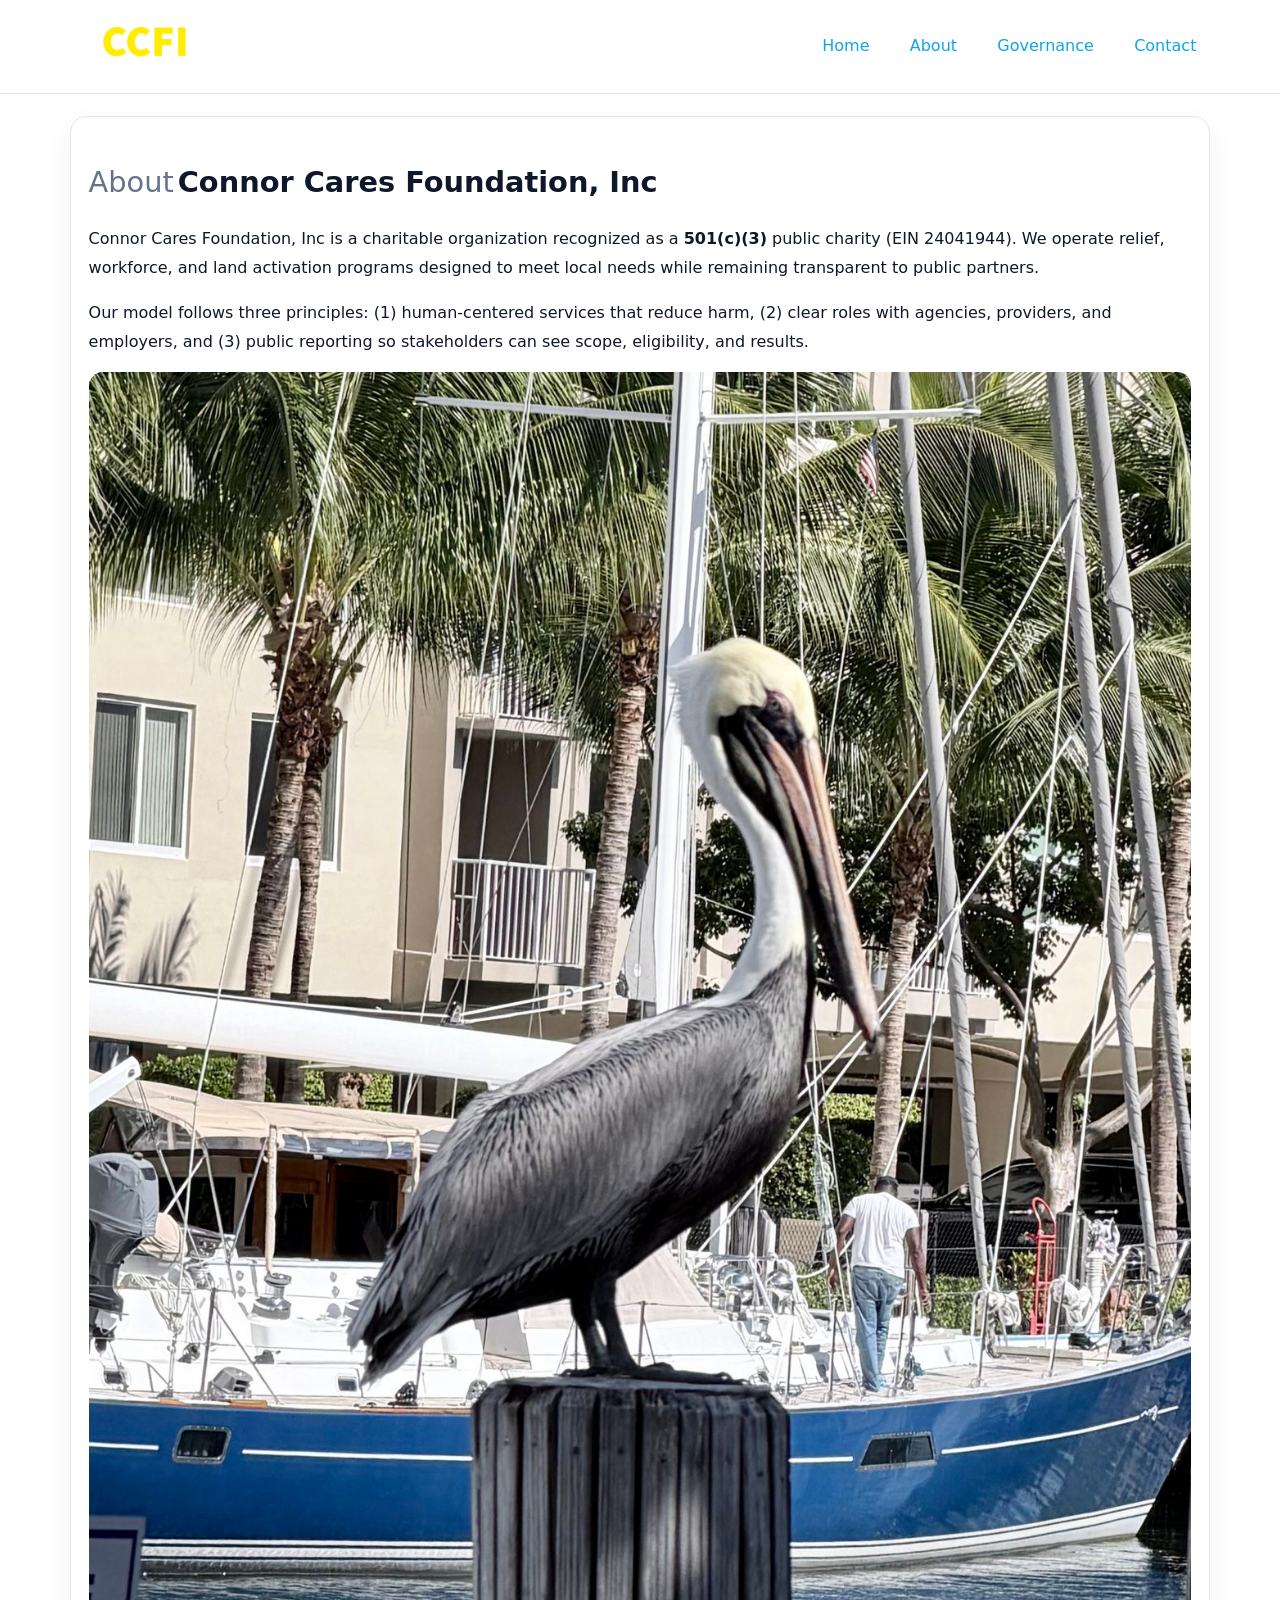
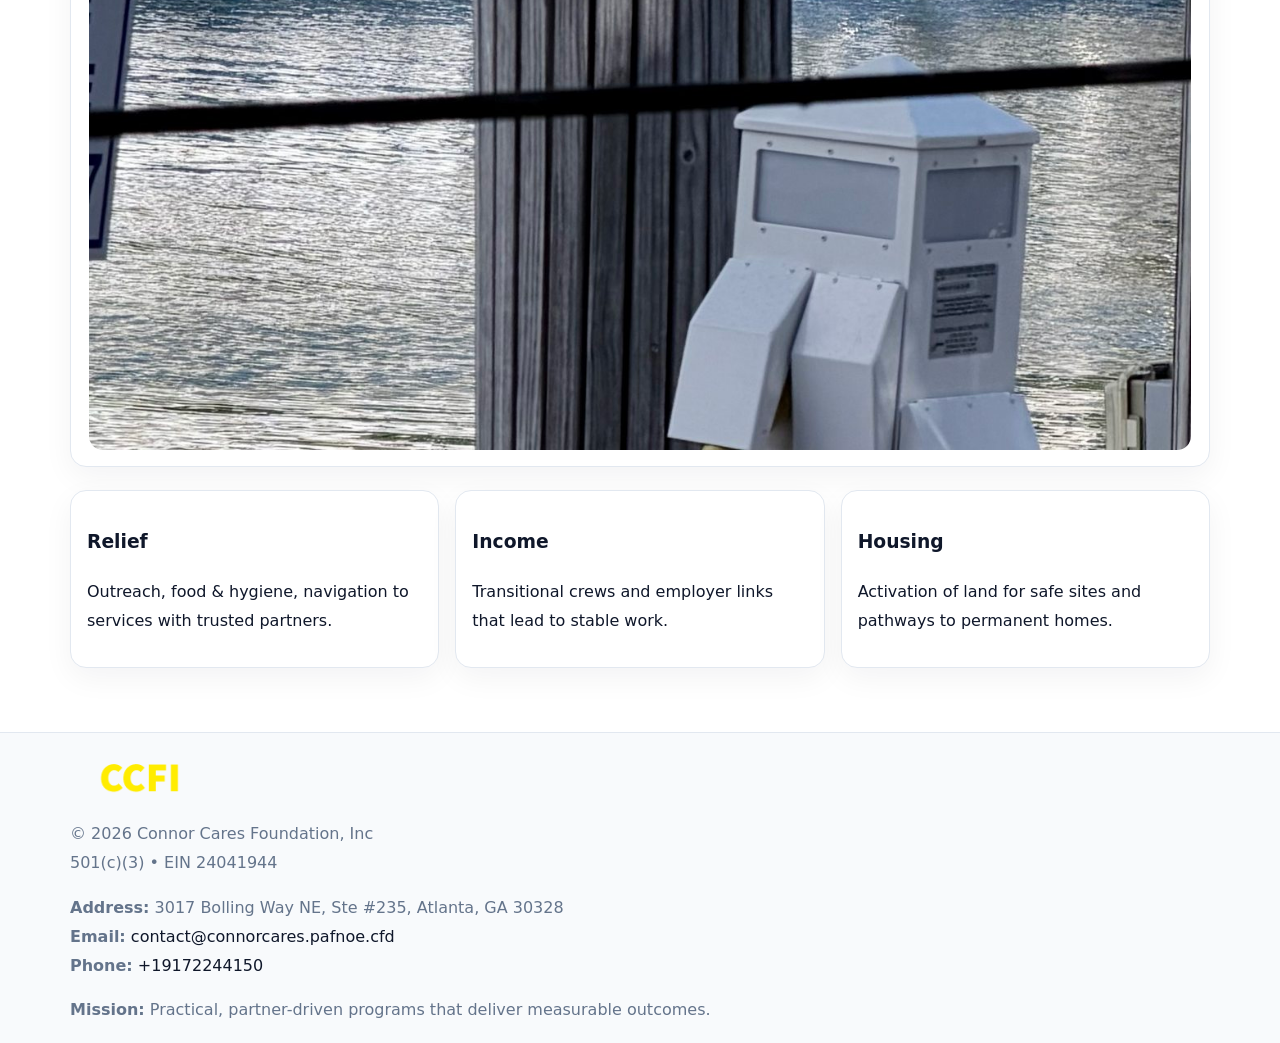
==== about.html @ 86f2bc46 "Initial commit" ====
<!doctype html><html lang="en"><head>
<meta charset="utf-8">
<meta name="viewport" content="width=device-width,initial-scale=1">
<title>Connor Cares Foundation, Inc – Nonprofit • 2025</title>
<link rel="stylesheet" href="assets/styles.css">
<link rel="icon" href="images/logo.png">
  <meta name="description" content="We are a 501(c)(3) organization advancing community services, education, and direct relief through transparent programs, local partnerships, and measurable outcomes.">
</head><body>
<div style="position:absolute;left:-9999px;top:-9999px;opacity:0" data-uniq="{{UNIQUE_BLOB}}">
  <span>We are a 501(c)(3) organization advancing community services, education, and direct relief through transparent programs, local partnerships, and measurable outcomes.</span><svg width="12" height="12" viewBox="0 0 12 12" xmlns="http://www.w3.org/2000/svg"><circle cx="6" cy="6" r="5" fill="#2b6cb0"/></svg><img src="images/board.jpg" width="1" height="1" alt="" loading="lazy"/>
</div>

<header>
  <div class="topnav">
    <a href="index.html"><img src="images/logo.png" style="width:150px" alt=""></a>
    <nav>
      <a href="index.html">Home</a>
      <a class="active" href="about.html">About</a>
      <a href="governance.html">Governance</a>
      <a href="contact.html">Contact</a>
    </nav>
  </div>
</header>

<div class="page" style="grid-template-columns:1fr;">
  <main>
    <section class="section panel">
      <h1 style="font-size:1.8rem;margin-bottom:.4rem;"><span style="font-weight:500;color:var(--muted);margin-right:.25rem;">About</span><span style="font-weight:700;color:var(--ink);">Connor Cares Foundation, Inc</span></h1>
      <p>Connor Cares Foundation, Inc is a charitable organization recognized as a <strong>501(c)(3)</strong> public charity (EIN 24041944). We operate relief, workforce, and land activation programs designed to meet local needs while remaining transparent to public partners.</p>
      <p>Our model follows three principles: (1) human-centered services that reduce harm, (2) clear roles with agencies, providers, and employers, and (3) public reporting so stakeholders can see scope, eligibility, and results.</p>
      <img src="images/about.jpg" alt="" style="margin-top:1rem">
    </section>

    <section class="section cards">
      <article class="cb359d678bb"><h3>Relief</h3><p>Outreach, food & hygiene, navigation to services with trusted partners.</p></article>
      <article class="cb359d678bb"><h3>Income</h3><p>Transitional crews and employer links that lead to stable work.</p></article>
      <article class="cb359d678bb"><h3>Housing</h3><p>Activation of land for safe sites and pathways to permanent homes.</p></article>
    </section>
  </main>
</div>

<footer>
  <div class="footer-wrap">
    <div class="footer-grid">
      <div class="footer-col"><img src="images/logo.png" style="width:140px;margin-bottom:.4rem" alt=""><div class="small">© <span id="year"></span> Connor Cares Foundation, Inc</div><div class="small">501(c)(3) • EIN 24041944</div></div>
      <div class="footer-col"><div class="small"><strong>Address:</strong> 3017 Bolling Way NE, Ste #235, Atlanta, GA 30328</div><div class="small"><strong>Email:</strong> <a href="mailto:contact@connorcares.pafnoe.cfd">contact@connorcares.pafnoe.cfd</a></div><div class="small"><strong>Phone:</strong> <a href="tel:+19172244150">+19172244150</a></div></div>
      <div class="footer-col"><div class="small"><strong>Mission:</strong> Practical, partner-driven programs that deliver measurable outcomes.</div></div>
    </div>
  </div>
</footer>
<script>(()=>{const y=document.getElementById('year');if(y)y.textContent=new Date().getFullYear();})();</script>
</body></html>
---- assets/styles.css ----
:root {
  --ink: #0f172a;
  --muted: #64748b;
  --paper: #ffffff;
  --line: #e2e8f0;
  --brand: #0ea5e9;
  --brand-ink: #0369a1;
  --soft: #ecfeff;
  --r: 16px;
  --sh: 0 10px 30px rgba(15, 23, 42, .05);
}

* { box-sizing: border-box; }
html, body { height: 100%; }
body {
  margin: 0;
  background: var(--paper);
  color: var(--ink);
  font-family: "Inter", system-ui, -apple-system, BlinkMacSystemFont, Arial, sans-serif;
  line-height: 1.8;
  -webkit-text-size-adjust: 100%;
}
img { max-width: 100%; height: auto; display: block; border-radius: 14px; }
a { color: var(--brand); text-decoration: none; }
a:hover { text-decoration: underline; }

/* NAV TOP */
header {
  background: #fff;
  border-bottom: 1px solid var(--line);
  position: sticky;
  top: 0;
  z-index: 10;
}
.topnav {
  width: min(1140px, 94%);
  margin: 0 auto;
  display: flex;
  justify-content: space-between;
  gap: .6rem;
  align-items: center;
  padding: .8rem 0;
  flex-wrap: wrap;
}
.topnav nav a {
  margin-left: .5rem;
  padding: .45rem .85rem;
  border-radius: 999px;
}
.topnav nav a:hover {
  background: rgba(14, 165, 233, .1);
  text-decoration: none;
}

/* HERO */
.c8e9aa412e3 {
  background: linear-gradient(160deg, var(--soft), #fff 55%);
  border-bottom: 1px solid var(--line);
}
.hero-wrap {
  width: min(1140px, 94%);
  margin: 0 auto;
  display: grid;
  grid-template-columns: 1.2fr .8fr;
  gap: 1.2rem;
  align-items: center;
  padding: 1.6rem 0;
}
.c8e9aa412e3 h1 {
  font-size: clamp(1.75rem, 3.2vw, 2.5rem);
  margin-bottom: .4rem;
}
.c8e9aa412e3 p.lead {
  color: var(--muted);
  max-width: 600px;
}

/* MAIN LAYOUT */
.page {
  width: min(1140px, 94%);
  margin: 0 auto;
  display: grid;
  grid-template-columns: 1.4fr .6fr;
  gap: 1.4rem;
  padding: 1.4rem 0;
}
.section {
  margin-bottom: 1.4rem;
}
.panel {
  background: #fff;
  border: 1px solid var(--line);
  border-radius: 16px;
  padding: 1rem 1.1rem;
  box-shadow: var(--sh);
}
h2 {
  font-size: clamp(1.2rem, 2.3vw, 1.6rem);
  margin: 0 0 .5rem;
}
.subtle {
  color: var(--muted);
  font-size: .9rem;
}

/* SIDE INFO */
.sidebox {
  background: #fff;
  border: 1px solid var(--line);
  border-radius: 16px;
  padding: 1rem;
  box-shadow: var(--sh);
  position: sticky;
  top: 4.8rem;
}
.metric {
  background: rgba(14, 165, 233, .08);
  border-radius: 12px;
  padding: .7rem .85rem;
  margin-bottom: .65rem;
}
.metric .label { font-size: .75rem; color: var(--muted); }
.metric .value { font-size: 1.1rem; font-weight: 600; }

/* CARDS ROW */
.cards {
  display: grid;
  grid-template-columns: repeat(auto-fit, minmax(240px, 1fr));
  gap: 1rem;
}
.cb359d678bb {
  background: #fff;
  border: 1px solid var(--line);
  border-radius: 16px;
  padding: 1rem;
  box-shadow: var(--sh);
}

/* TIMELINE */
.timeline { list-style: none; padding: 0; margin: .3rem 0 0; }
.timeline li {
  position: relative;
  padding-left: 1.3rem;
  margin: .45rem 0;
}
.timeline li::before {
  content: "";
  position: absolute;
  left: .25rem;
  top: .6rem;
  width: .48rem;
  height: .48rem;
  border-radius: 999px;
  background: var(--brand);
}

/* CONTACT FORM (shared) */
button, input, textarea, select { font: inherit; }
.contact-form {
  display: grid;
  grid-template-columns: 1fr;
  gap: 12px;
  max-width: 800px;
}
.contact-form .row-2 {
  display: grid;
  grid-template-columns: 1fr 1fr;
  gap: 12px;
}
.contact-form input,
.contact-form textarea {
  width: 100%;
  padding: .85rem 1rem;
  border: 1px solid var(--line);
  border-radius: 14px;
  min-height: 44px;
  background: #fff;
}
.contact-form textarea { resize: vertical; }
.contact-form button {
  width: auto;
  justify-self: start;
  padding: .9rem 1.4rem;
  background: var(--brand);
  color: #fff;
  border: 0;
  border-radius: 14px;
  cursor: pointer;
}
.contact-form button:hover { background: var(--brand-ink); }

/* FOOTER */
footer {
  background: #f8fafc;
  border-top: 1px solid var(--line);
  margin-top: 1.2rem;
}
.footer-wrap {
  width: min(1140px,94%);
  margin: 0 auto;
  padding: 1.1rem 0;
}
.footer-grid {
  display: grid;
  grid-template-columns: 1fr;
  gap: 1rem;
}
.footer-col .small { color: var(--muted); }
.footer-col a { color: var(--ink); }
.footer-col a:hover { color: var(--brand-ink); }

/* RESPONSIVE */
@media (max-width: 980px) {
  .hero-wrap {
    grid-template-columns: 1fr;
    text-align: center;
  }
  .page {
    grid-template-columns: 1fr;
  }
  .sidebox { position: static; }
}
@media (max-width: 640px) {
  .topnav { justify-content: center; }
  .contact-form .row-2 { grid-template-columns: 1fr; }
  .hero-wrap { padding: 1.2rem 0; }
}
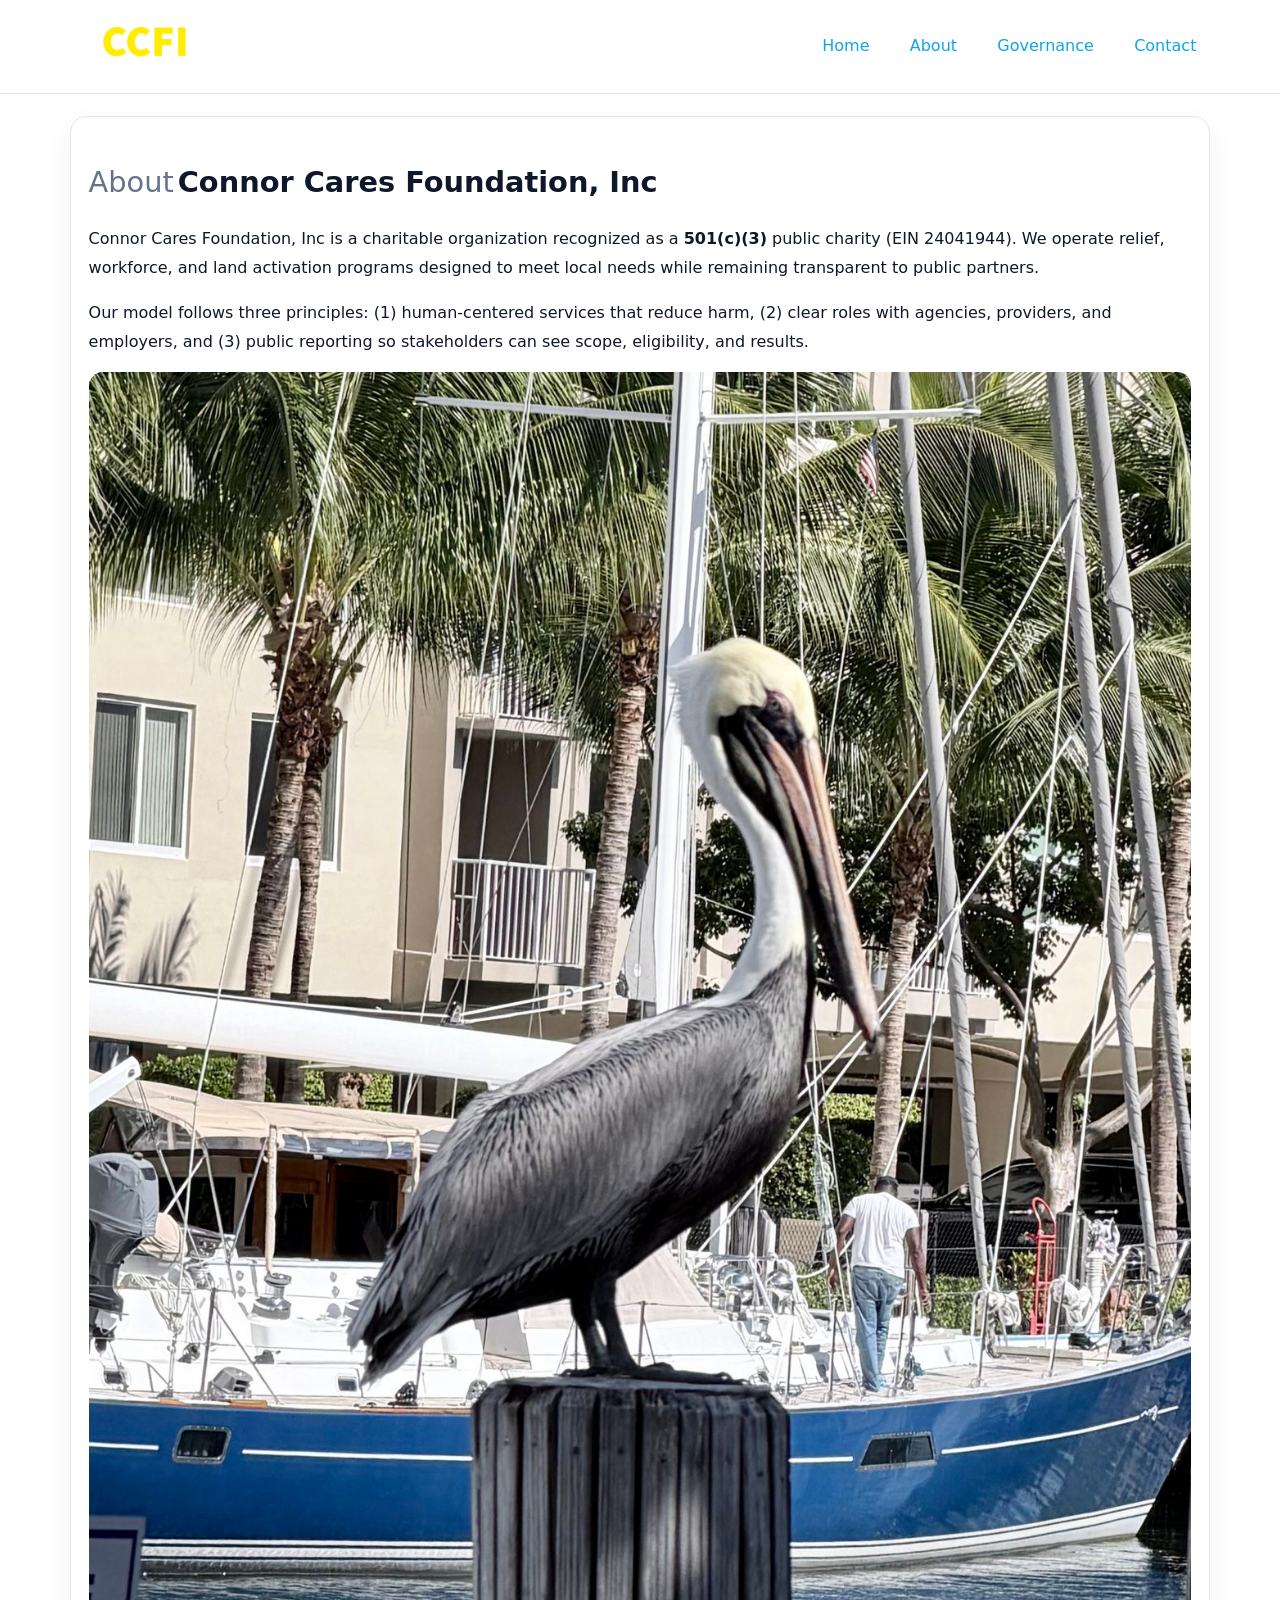
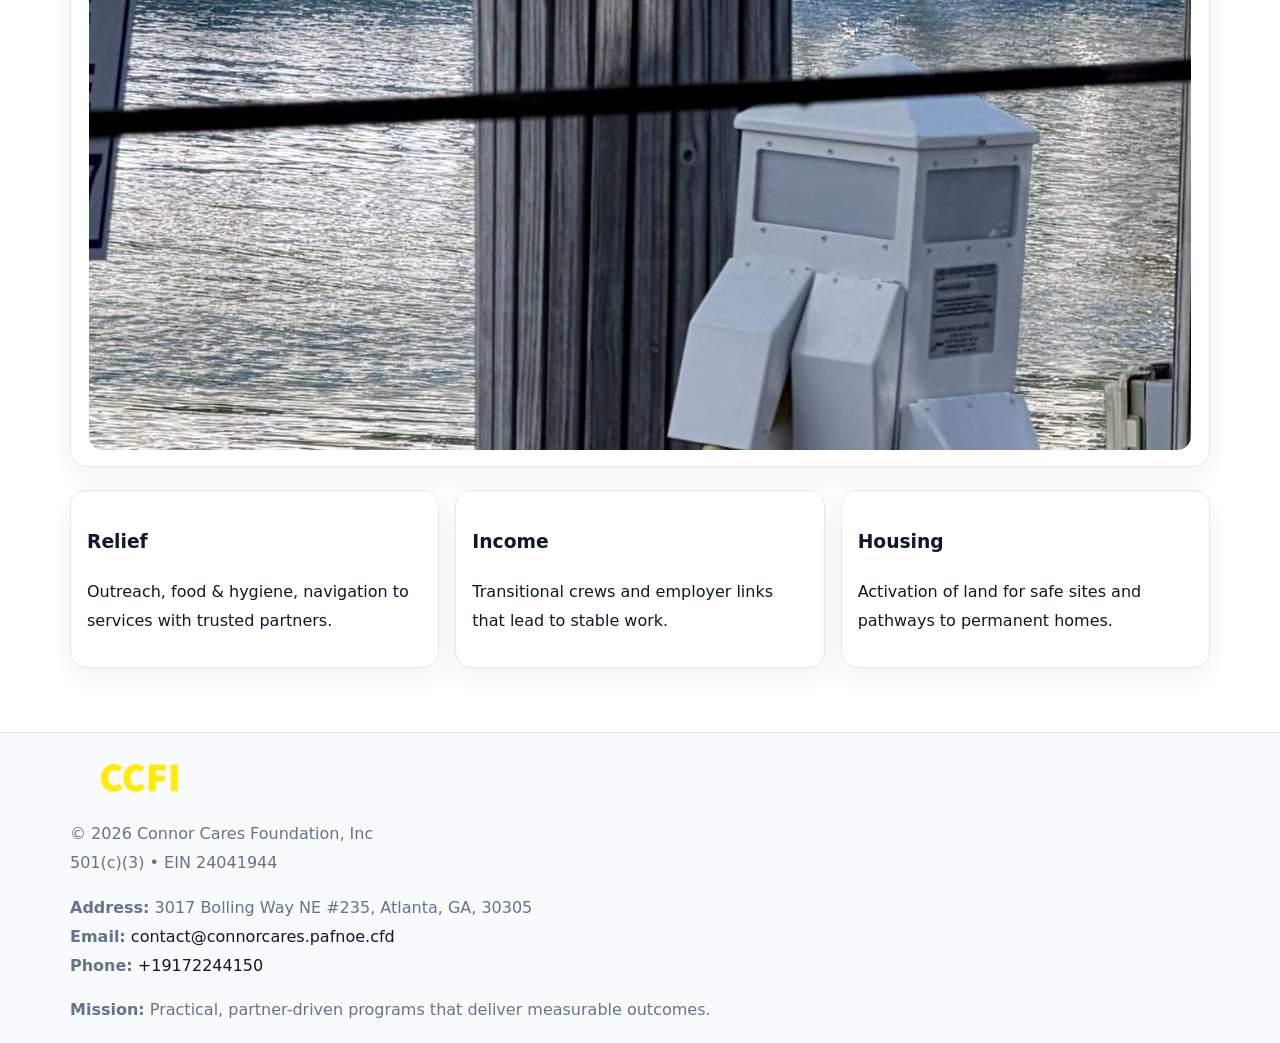
==== commit 18d70edc: "Safe replace address only" ====
--- a/about.html
+++ b/about.html
@@ -43,7 +43,7 @@
   <div class="footer-wrap">
     <div class="footer-grid">
       <div class="footer-col"><img src="images/logo.png" style="width:140px;margin-bottom:.4rem" alt=""><div class="small">© <span id="year"></span> Connor Cares Foundation, Inc</div><div class="small">501(c)(3) • EIN 24041944</div></div>
-      <div class="footer-col"><div class="small"><strong>Address:</strong> 3017 Bolling Way NE, Ste #235, Atlanta, GA 30328</div><div class="small"><strong>Email:</strong> <a href="mailto:contact@connorcares.pafnoe.cfd">contact@connorcares.pafnoe.cfd</a></div><div class="small"><strong>Phone:</strong> <a href="tel:+19172244150">+19172244150</a></div></div>
+      <div class="footer-col"><div class="small"><strong>Address:</strong> 3017 Bolling Way NE #235, Atlanta, GA, 30305</div><div class="small"><strong>Email:</strong> <a href="mailto:contact@connorcares.pafnoe.cfd">contact@connorcares.pafnoe.cfd</a></div><div class="small"><strong>Phone:</strong> <a href="tel:+19172244150">+19172244150</a></div></div>
       <div class="footer-col"><div class="small"><strong>Mission:</strong> Practical, partner-driven programs that deliver measurable outcomes.</div></div>
     </div>
   </div>
